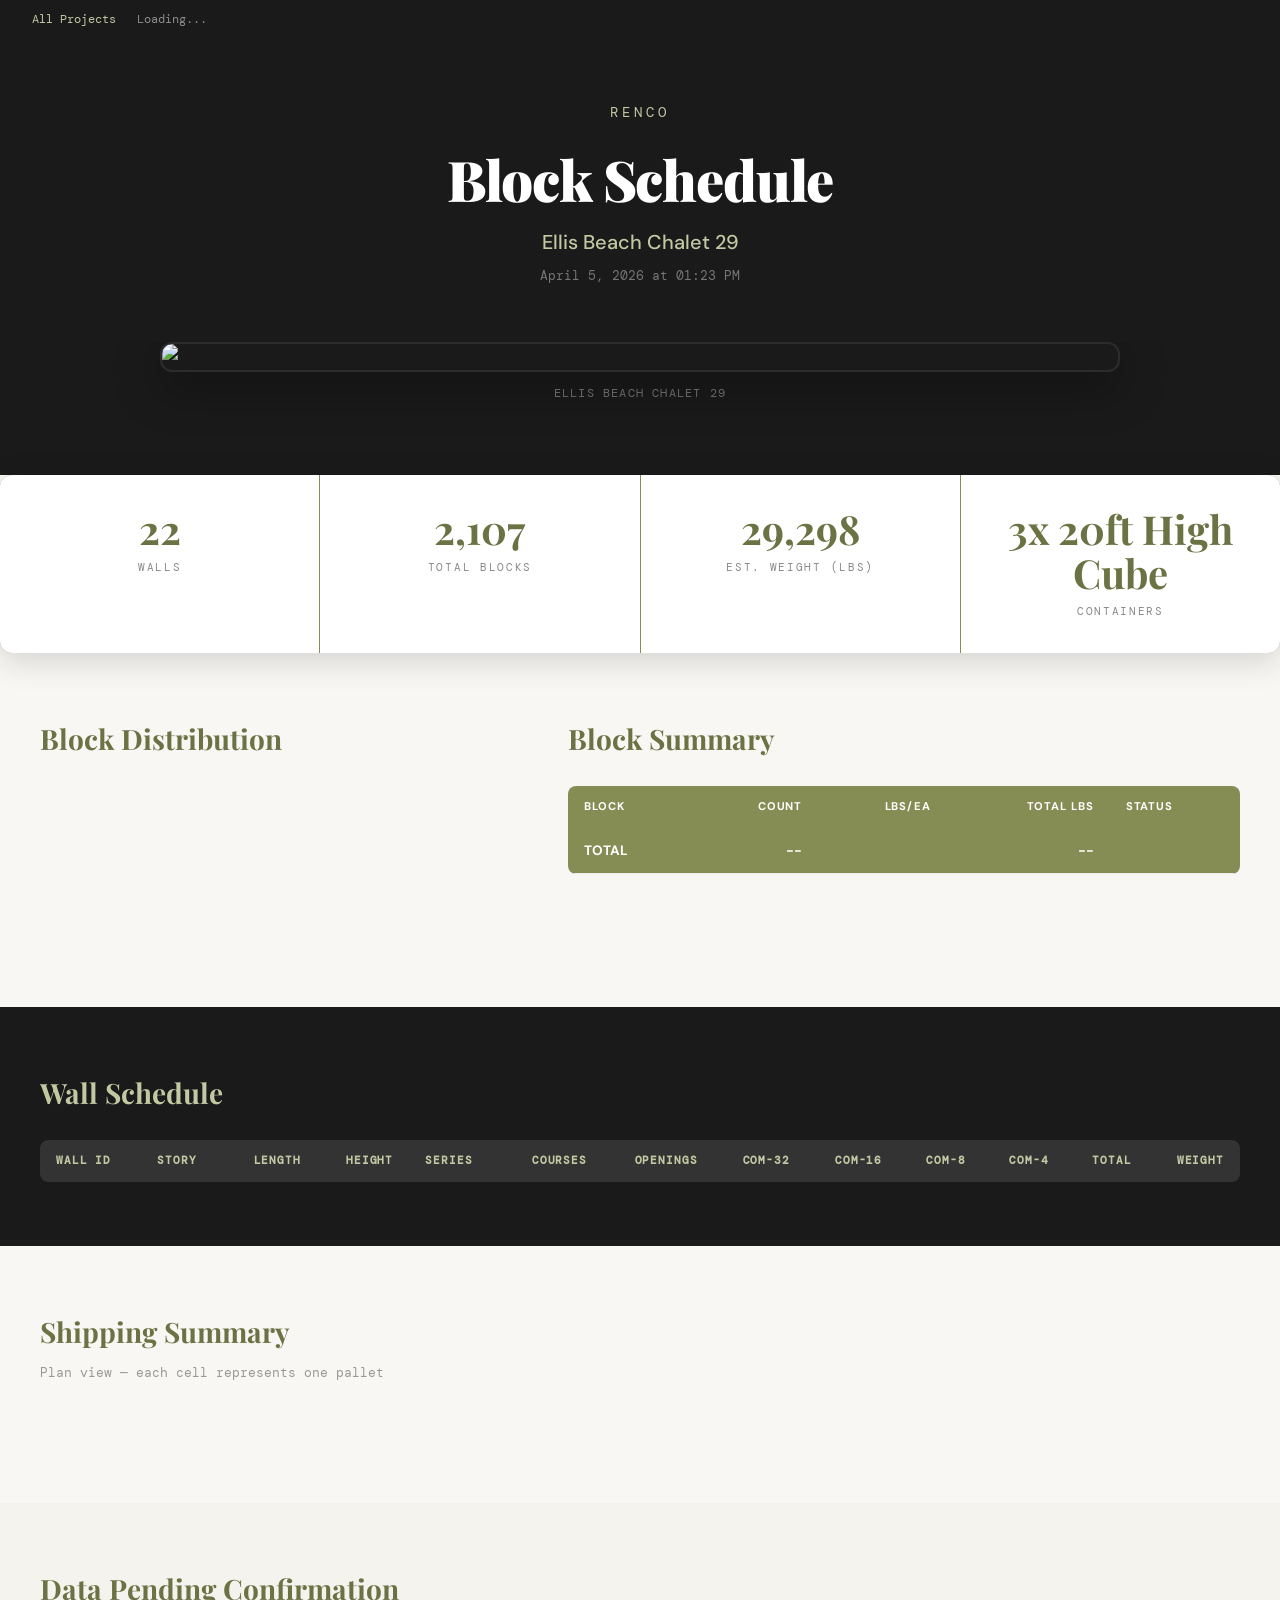
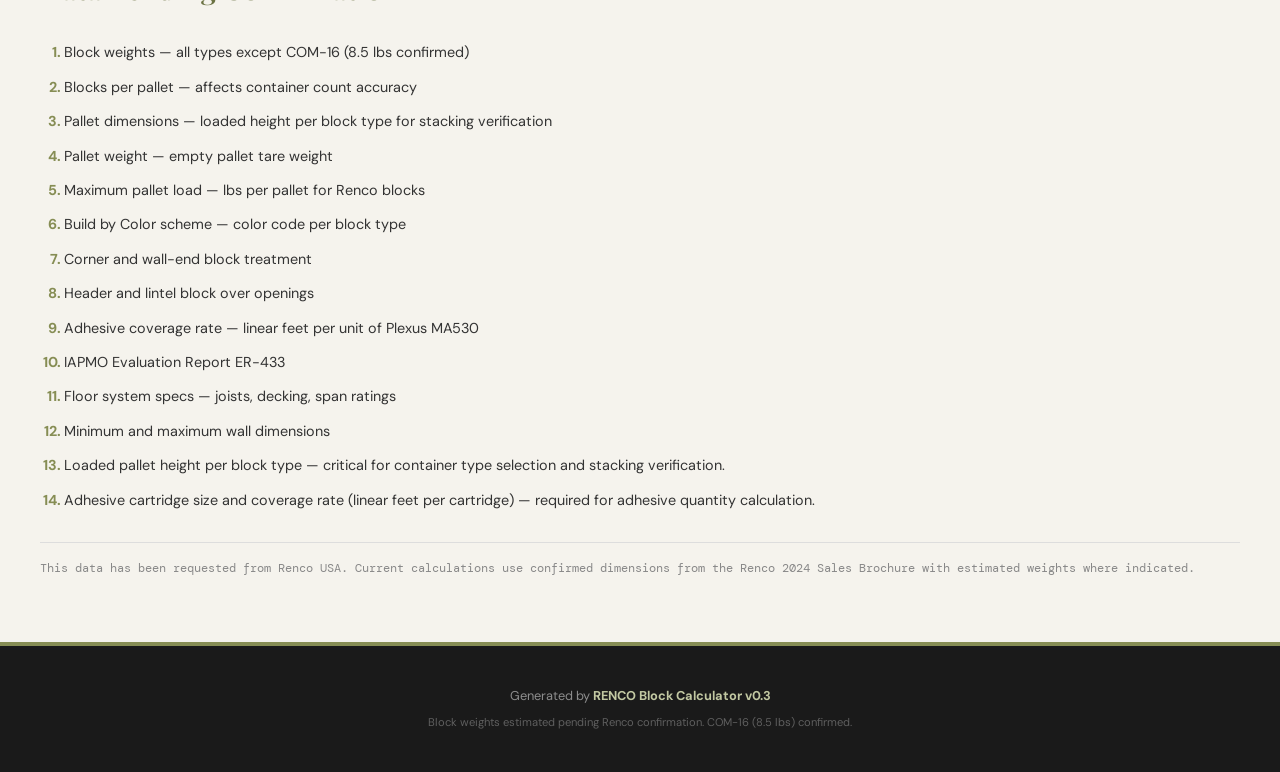
==== ellis-beach-chalet-29/index.html @ e10a2096 "Update Ellis Beach Chalet 29" ====
<!DOCTYPE html>
<html lang="en">
<head>
  <meta charset="UTF-8">
  <meta name="viewport" content="width=device-width, initial-scale=1.0">
  <title>RENCO Block Schedule</title>
  <link rel="preconnect" href="https://fonts.googleapis.com">
  <link rel="preconnect" href="https://fonts.gstatic.com" crossorigin>
  <link href="https://fonts.googleapis.com/css2?family=DM+Mono:wght@400;500&family=DM+Sans:wght@400;500;700&family=Playfair+Display:wght@400;700;900&display=swap" rel="stylesheet">
  <link rel="stylesheet" href="../style.css">
</head>
<body>

  <nav class="breadcrumb"><a href="../">All Projects</a> &rsaquo; <span id="bc-name">Loading...</span></nav>

  <header class="hero">
    <div class="hero-inner">
      <div class="hero-brand"><span class="brand-renco">RENCO</span></div>
      <h1 class="hero-title">Block Schedule</h1>
      <p class="hero-project" id="project-name">Loading...</p>
      <p class="hero-date" id="run-date"></p>
    </div>
  </header>

  <section class="preview">
    <div class="preview-inner">
      <img src="assets/model.png" alt="Project Preview" class="preview-img">
      <p class="preview-caption" id="preview-caption"></p>
    </div>
  </section>

  <section class="kpi-strip">
    <div class="kpi-card"><div class="kpi-value" id="kpi-walls">--</div><div class="kpi-label">Walls</div></div>
    <div class="kpi-card"><div class="kpi-value" id="kpi-blocks">--</div><div class="kpi-label">Total Blocks</div></div>
    <div class="kpi-card"><div class="kpi-value" id="kpi-weight">--</div><div class="kpi-label">Est. Weight (lbs)</div></div>
    <div class="kpi-card"><div class="kpi-value" id="kpi-containers">--</div><div class="kpi-label">Containers</div></div>
  </section>

  <section class="section">
    <div class="section-inner two-col">
      <div class="chart-wrap">
        <h2 class="section-title">Block Distribution</h2>
        <div class="chart-container"><canvas id="block-chart"></canvas></div>
      </div>
      <div class="block-table-wrap">
        <h2 class="section-title">Block Summary</h2>
        <table class="data-table" id="block-table">
          <thead><tr><th>Block</th><th class="num">Count</th><th class="num">lbs/ea</th><th class="num">Total lbs</th><th>Status</th></tr></thead>
          <tbody></tbody>
          <tfoot><tr><td><strong>TOTAL</strong></td><td class="num" id="block-total-count">--</td><td class="num"></td><td class="num" id="block-total-weight">--</td><td></td></tr></tfoot>
        </table>
      </div>
    </div>
  </section>

  <section class="section section-dark">
    <div class="section-inner">
      <h2 class="section-title">Wall Schedule</h2>
      <div class="table-scroll">
        <table class="data-table wall-table" id="wall-table">
          <thead><tr><th>Wall ID</th><th>Story</th><th class="num">Length</th><th class="num">Height</th><th>Series</th><th class="num">Courses</th><th class="num">Openings</th><th class="num">COM-32</th><th class="num">COM-16</th><th class="num">COM-8</th><th class="num">COM-4</th><th class="num">Total</th><th class="num">Weight</th></tr></thead>
          <tbody></tbody>
        </table>
      </div>
    </div>
  </section>

  <section class="section">
    <div class="section-inner">
      <h2 class="section-title">Shipping Summary</h2>
      <p class="shipping-recommendation" id="shipping-rec"></p>
      <p class="section-subtitle">Plan view — each cell represents one pallet</p>
      <div class="shipping-grid" id="shipping-grid"></div>
      <div class="consumables-section" id="consumables"></div>
    </div>
  </section>

  <section class="section section-dark" id="warnings-section" style="display:none">
    <div class="section-inner">
      <h2 class="section-title">Warnings</h2>
      <ul class="warning-list" id="warning-list"></ul>
    </div>
  </section>

  <section class="section section-pending">
    <div class="section-inner">
      <h2 class="section-title">Data Pending Confirmation</h2>
      <ol class="pending-list">
        <li>Block weights — all types except COM-16 (8.5 lbs confirmed)</li>
        <li>Blocks per pallet — affects container count accuracy</li>
        <li>Pallet dimensions — loaded height per block type for stacking verification</li>
        <li>Pallet weight — empty pallet tare weight</li>
        <li>Maximum pallet load — lbs per pallet for Renco blocks</li>
        <li>Build by Color scheme — color code per block type</li>
        <li>Corner and wall-end block treatment</li>
        <li>Header and lintel block over openings</li>
        <li>Adhesive coverage rate — linear feet per unit of Plexus MA530</li>
        <li>IAPMO Evaluation Report ER-433</li>
        <li>Floor system specs — joists, decking, span ratings</li>
        <li>Minimum and maximum wall dimensions</li>
        <li>Loaded pallet height per block type — critical for container type selection and stacking verification.</li>
        <li>Adhesive cartridge size and coverage rate (linear feet per cartridge) — required for adhesive quantity calculation.</li>
      </ol>
      <p class="pending-note">This data has been requested from Renco USA. Current calculations use confirmed dimensions from the Renco 2024 Sales Brochure with estimated weights where indicated.</p>
    </div>
  </section>

  <footer class="footer">
    <div class="footer-inner">
      <p>Generated by <strong>RENCO Block Calculator v0.3</strong></p>
      <p class="footer-note">Block weights estimated pending Renco confirmation. COM-16 (8.5 lbs) confirmed.</p>
    </div>
  </footer>

  <script src="https://cdn.jsdelivr.net/npm/chart.js@4.4.7/dist/chart.umd.min.js"></script>
  <script src="app.js"></script>
</body>
</html>
---- style.css ----
/* ============================================================
   RENCO Block Schedule — EID / BIM6x Demo Page
   Fonts: Playfair Display, DM Sans, DM Mono
   Colors: #868D54 olive, #C2C8A2 sage, #1a1a1a dark
   ============================================================ */

*, *::before, *::after { box-sizing: border-box; margin: 0; padding: 0; }
html, body { overflow-x: hidden; width: 100%; }

:root {
  --olive:    #868D54;
  --olive-d:  #6b7243;
  --sage:     #C2C8A2;
  --sage-lt:  #e8ebda;
  --dark:     #1a1a1a;
  --dark-2:   #2a2a2a;
  --dark-3:   #333;
  --light:    #f8f7f4;
  --white:    #ffffff;
  --red:      #c0392b;
  --red-bg:   #fce4e4;
  --mono:     'DM Mono', monospace;
  --sans:     'DM Sans', sans-serif;
  --serif:    'Playfair Display', Georgia, serif;
}

html { font-size: 16px; scroll-behavior: smooth; }
body {
  font-family: var(--sans);
  color: var(--dark);
  background: var(--light);
  line-height: 1.6;
  -webkit-font-smoothing: antialiased;
}

/* === Hero === */
.hero {
  background: var(--dark);
  color: var(--white);
  padding: 4rem 2rem 3.5rem;
  text-align: center;
  position: relative;
  overflow: hidden;
}
/* no divider line — hero flows into preview */
.hero-inner { max-width: 900px; margin: 0 auto; }
.hero-brand {
  font-family: var(--mono);
  font-size: 0.85rem;
  letter-spacing: 0.3em;
  text-transform: uppercase;
  margin-bottom: 1.5rem;
  color: var(--sage);
}
.brand-sep { margin: 0 0.5rem; opacity: 0.4; }
.hero-title {
  font-family: var(--serif);
  font-weight: 900;
  font-size: 3.5rem;
  line-height: 1.1;
  letter-spacing: -0.02em;
  margin-bottom: 1rem;
}
.hero-project {
  font-size: 1.25rem;
  font-weight: 500;
  color: var(--sage);
}
.hero-date {
  font-family: var(--mono);
  font-size: 0.8rem;
  color: rgba(255,255,255,0.4);
  margin-top: 0.5rem;
}

/* === Project Preview === */
.preview {
  background: var(--dark);
  padding: 0 2rem 3rem;
  text-align: center;
}
.preview-inner {
  max-width: 960px;
  margin: 0 auto;
}
.preview-img {
  width: 100%;
  max-width: 1024px;
  max-height: 576px;
  object-fit: cover;
  border-radius: 12px;
  box-shadow: 0 12px 48px rgba(0,0,0,0.4);
  border: 2px solid rgba(255,255,255,0.08);
  display: block;
  margin: 0 auto;
}
.preview-caption {
  font-family: var(--mono);
  font-size: 0.75rem;
  letter-spacing: 0.1em;
  text-transform: uppercase;
  color: rgba(255,255,255,0.35);
  margin-top: 0.75rem;
  padding-bottom: 1.5rem;
}

/* === KPI Strip === */
.kpi-strip {
  display: grid;
  grid-template-columns: repeat(4, 1fr);
  gap: 1px;
  background: var(--olive);
  max-width: 100%;
  margin: 0 auto;
  position: relative;
  z-index: 10;
  border-radius: 12px;
  overflow: hidden;
  box-shadow: 0 8px 32px rgba(0,0,0,0.15);
}
.kpi-card {
  background: var(--white);
  padding: 2rem 1.5rem;
  text-align: center;
}
.kpi-value {
  font-family: var(--serif);
  font-weight: 700;
  font-size: 2.5rem;
  color: var(--olive-d);
  line-height: 1.1;
}
.kpi-label {
  font-family: var(--mono);
  font-size: 0.7rem;
  text-transform: uppercase;
  letter-spacing: 0.15em;
  color: #888;
  margin-top: 0.5rem;
}

/* === Sections === */
.section { padding: 4rem 2rem; }
.section-dark { background: var(--dark); color: var(--white); }
.section-dark .section-title { color: var(--sage); }
.section-dark .data-table { background: var(--dark-2); }
.section-dark .data-table th { background: var(--dark-3); color: var(--sage); }
.section-dark .data-table td { color: #ddd; border-color: #444; }
.section-dark .data-table tbody tr:nth-child(even) td { background: rgba(255,255,255,0.03); }
.section-dark .data-table tbody tr:hover td { background: rgba(134,141,84,0.15); }

.section-inner { max-width: 1200px; margin: 0 auto; overflow: hidden; }
.section-title {
  font-family: var(--serif);
  font-weight: 700;
  font-size: 1.75rem;
  margin-bottom: 1.5rem;
  color: var(--olive-d);
}
.shipping-recommendation {
  font-family: var(--sans);
  font-size: 1rem;
  font-weight: 700;
  color: var(--olive-d);
  margin-bottom: 0.5rem;
}
.section-subtitle {
  font-family: var(--mono);
  font-size: 0.8rem;
  color: #999;
  margin-top: -1rem;
  margin-bottom: 1.5rem;
}

/* === Two-col layout === */
.two-col {
  display: grid;
  grid-template-columns: 1fr 1.4fr;
  gap: 3rem;
  align-items: start;
}
@media (max-width: 900px) {
  .two-col { grid-template-columns: 1fr; gap: 2rem; }
  .kpi-strip { grid-template-columns: repeat(2, 1fr); }
  .hero { padding: 2.5rem 1rem 2rem; }
  .hero-title { font-size: 2.2rem; }
  .section { padding: 2rem 1rem; }
  .section-inner { max-width: 100%; }
  .section-title { font-size: 1.4rem; }
  .kpi-value { font-size: 1.8rem; }
  .kpi-card { padding: 1.2rem 1rem; }
  .chart-container { max-width: 220px; }
  .block-table-wrap { width: 100%; }
  .shipping-grid { grid-template-columns: 1fr; }
  .preview { padding: 0 1rem 2rem; }
}
@media (max-width: 480px) {
  .hero-title { font-size: 1.6rem; }
  .hero-project { font-size: 1rem; }
  .kpi-strip { grid-template-columns: repeat(2, 1fr); }
  .kpi-value { font-size: 1.4rem; }
  .kpi-label { font-size: 0.55rem; }
  .kpi-card { padding: 1rem 0.5rem; }
  .chart-container { max-width: 180px; }
  .data-table { font-size: 0.72rem; }
  .data-table th, .data-table td { padding: 0.35rem 0.4rem; }
  .wall-table { font-size: 0.6rem; }
  .section { padding: 1.5rem 0.75rem; }
  .pallet-grid { grid-template-columns: repeat(6, 1fr); }
}

/* === Chart === */
.chart-wrap { min-width: 0; overflow: hidden; }
.chart-container {
  position: relative;
  max-width: 320px;
  margin: 0 auto;
}

/* === Tables === */
.data-table {
  width: 100%;
  border-collapse: collapse;
  font-size: 0.85rem;
  background: var(--white);
  border-radius: 8px;
  overflow: hidden;
}
.data-table th {
  background: var(--olive);
  color: var(--white);
  font-weight: 700;
  text-transform: uppercase;
  font-size: 0.7rem;
  letter-spacing: 0.08em;
  padding: 0.75rem 1rem;
  text-align: left;
  white-space: nowrap;
}
.data-table th.num, .data-table td.num { text-align: right; }
.data-table td {
  padding: 0.6rem 1rem;
  border-bottom: 1px solid #eee;
  white-space: nowrap;
}
.data-table tbody tr:nth-child(even) td { background: var(--sage-lt); }
.data-table tbody tr:hover td { background: rgba(134,141,84,0.12); }
.data-table tfoot td {
  background: var(--olive);
  color: var(--white);
  font-weight: 700;
  padding: 0.75rem 1rem;
}

.table-scroll { overflow-x: auto; border-radius: 8px; -webkit-overflow-scrolling: touch; }
.block-table-wrap { min-width: 0; overflow-x: auto; -webkit-overflow-scrolling: touch; }

/* Wall table specifics */
.wall-table { font-family: var(--mono); font-size: 0.78rem; }
.wall-table td:first-child { font-weight: 700; }
.wall-id-flagged {
  background: var(--red-bg) !important;
  color: var(--red);
  font-weight: 700;
}

/* Status badges */
.badge {
  display: inline-block;
  padding: 0.15rem 0.5rem;
  border-radius: 4px;
  font-size: 0.7rem;
  font-weight: 700;
  text-transform: uppercase;
  letter-spacing: 0.05em;
}
.badge-confirmed { background: var(--olive); color: var(--white); }
.badge-estimated { background: var(--sage); color: var(--olive-d); }

/* === Shipping Grid === */
.shipping-grid {
  display: grid;
  grid-template-columns: repeat(auto-fill, minmax(320px, 1fr));
  gap: 1.5rem;
}
.shipping-card {
  background: var(--white);
  border: 2px solid var(--sage);
  border-radius: 12px;
  padding: 1.5rem;
  position: relative;
  overflow-x: auto;
  max-width: 100%;
}
.shipping-card::before {
  content: '';
  position: absolute;
  top: 0; left: 0; right: 0;
  height: 4px;
  background: var(--olive);
}
.shipping-card h3 {
  font-family: var(--serif);
  font-size: 1.2rem;
  color: var(--olive-d);
  margin-bottom: 0.75rem;
}
.container-spec {
  font-family: var(--mono);
  font-size: 0.68rem;
  color: var(--olive-d);
  line-height: 1.4;
  margin-bottom: 0.5rem;
}
.shipping-card .stat {
  font-family: var(--mono);
  font-size: 0.8rem;
  color: #666;
  margin-bottom: 0.3rem;
}
.shipping-card .stat strong { color: var(--dark); }

/* Layer labels and stack height */
.layer-label {
  font-family: var(--mono);
  font-size: 0.7rem;
  color: var(--olive-d);
  font-weight: 700;
  margin-top: 0.75rem;
  margin-bottom: 0.25rem;
}
.layer-gap { height: 0.5rem; }
.stack-height {
  font-family: var(--mono);
  font-size: 0.65rem;
  margin-top: 0.75rem;
  padding: 0.4rem 0.6rem;
  border-radius: 4px;
  line-height: 1.4;
}
.height-ok { color: var(--olive-d); background: var(--sage-lt); }
.height-warning { color: #c0392b; background: #fce4e4; font-weight: 700; }

/* Pallet mini-grid */
.pallet-grid {
  display: grid;
  grid-template-columns: repeat(11, 1fr);
  gap: 2px;
  margin-top: 0.25rem;
}
.pallet-cell {
  aspect-ratio: 1.2;
  border-radius: 3px;
  display: flex;
  align-items: center;
  justify-content: center;
  font-family: var(--mono);
  font-size: 0.55rem;
  font-weight: 700;
  color: var(--white);
  text-align: center;
  line-height: 1.2;
}
.pallet-com { background: var(--olive); }
.pallet-res { background: var(--sage); color: var(--olive-d); }
.pallet-empty { background: #ddd; color: #999; }

/* === Warnings === */
.warning-list { list-style: none; }
.warning-list li {
  padding: 0.75rem 1rem;
  margin-bottom: 0.5rem;
  background: rgba(192,57,43,0.1);
  border-left: 4px solid var(--red);
  border-radius: 0 6px 6px 0;
  font-size: 0.85rem;
  color: #ffcccc;
}
.warning-list li strong { color: var(--white); }

/* === Data Pending === */
.section-pending {
  background: #f5f3ed;
}
.section-pending .section-title {
  color: var(--olive-d);
}
.pending-list {
  padding-left: 1.5rem;
  margin-bottom: 1.5rem;
}
.pending-list li {
  font-family: var(--sans);
  font-size: 0.9rem;
  color: var(--dark-3);
  padding: 0.4rem 0;
  line-height: 1.5;
}
.pending-list li::marker {
  color: var(--olive);
  font-weight: 700;
}
.pending-note {
  font-family: var(--mono);
  font-size: 0.75rem;
  color: #888;
  line-height: 1.6;
  border-top: 1px solid #ddd;
  padding-top: 1rem;
}

/* === Footer === */
.footer {
  background: var(--dark);
  color: rgba(255,255,255,0.5);
  padding: 2.5rem 2rem;
  text-align: center;
  font-size: 0.8rem;
  border-top: 4px solid var(--olive);
}
.footer strong { color: var(--sage); }
.footer-note { margin-top: 0.5rem; font-size: 0.7rem; opacity: 0.6; }

/* === Consumables === */
.consumables-section { margin-top: 2rem; }
.consumables-title {
  font-family: var(--serif);
  font-size: 1.2rem;
  font-weight: 700;
  color: var(--olive-d);
  margin-bottom: 1rem;
}
.consumables-grid {
  display: grid;
  grid-template-columns: repeat(auto-fill, minmax(200px, 1fr));
  gap: 1rem;
}
.consumable-item {
  background: var(--sage-lt);
  border-radius: 8px;
  padding: 1rem;
  text-align: center;
}
.consumable-value {
  font-family: var(--serif);
  font-size: 2rem;
  font-weight: 700;
  color: var(--olive-d);
}
.consumable-label {
  font-family: var(--mono);
  font-size: 0.7rem;
  text-transform: uppercase;
  letter-spacing: 0.1em;
  color: #666;
  margin-top: 0.25rem;
}
.consumable-detail {
  font-family: var(--mono);
  font-size: 0.65rem;
  color: #999;
  margin-top: 0.25rem;
}

/* === Breadcrumb === */
.breadcrumb {
  background: var(--dark);
  padding: 0.6rem 2rem;
  font-family: var(--mono);
  font-size: 0.75rem;
}
.breadcrumb a { color: var(--sage); text-decoration: none; }
.breadcrumb a:hover { text-decoration: underline; }
.breadcrumb span { color: rgba(255,255,255,0.5); }

/* === Project Cards === */
.project-grid {
  display: grid;
  grid-template-columns: repeat(auto-fill, minmax(300px, 1fr));
  gap: 1.5rem;
}
.project-card {
  background: var(--white);
  border: 2px solid var(--sage);
  border-radius: 12px;
  overflow: hidden;
  text-decoration: none;
  color: var(--dark);
  transition: transform 0.2s, box-shadow 0.2s;
}
.project-card:hover {
  transform: translateY(-4px);
  box-shadow: 0 8px 24px rgba(0,0,0,0.12);
}
.project-card-img {
  height: 180px;
  background-size: cover;
  background-position: center;
  background-color: var(--sage-lt);
}
.project-card-body { padding: 1.25rem; }
.project-card-title {
  font-family: var(--serif);
  font-size: 1.2rem;
  font-weight: 700;
  color: var(--olive-d);
  margin-bottom: 0.5rem;
}
.project-card-stats {
  font-family: var(--mono);
  font-size: 0.75rem;
  color: #666;
  display: flex;
  gap: 1.5rem;
  margin-bottom: 0.5rem;
}
.project-card-date {
  font-family: var(--mono);
  font-size: 0.65rem;
  color: #999;
}
.loading-msg {
  font-family: var(--mono);
  color: #999;
  font-size: 0.85rem;
}

/* === Animations === */
@keyframes fadeUp {
  from { opacity: 0; transform: translateY(20px); }
  to   { opacity: 1; transform: translateY(0); }
}
.kpi-card, .section-inner, .shipping-card {
  animation: fadeUp 0.6s ease-out both;
}
.kpi-card:nth-child(2) { animation-delay: 0.1s; }
.kpi-card:nth-child(3) { animation-delay: 0.2s; }
.kpi-card:nth-child(4) { animation-delay: 0.3s; }
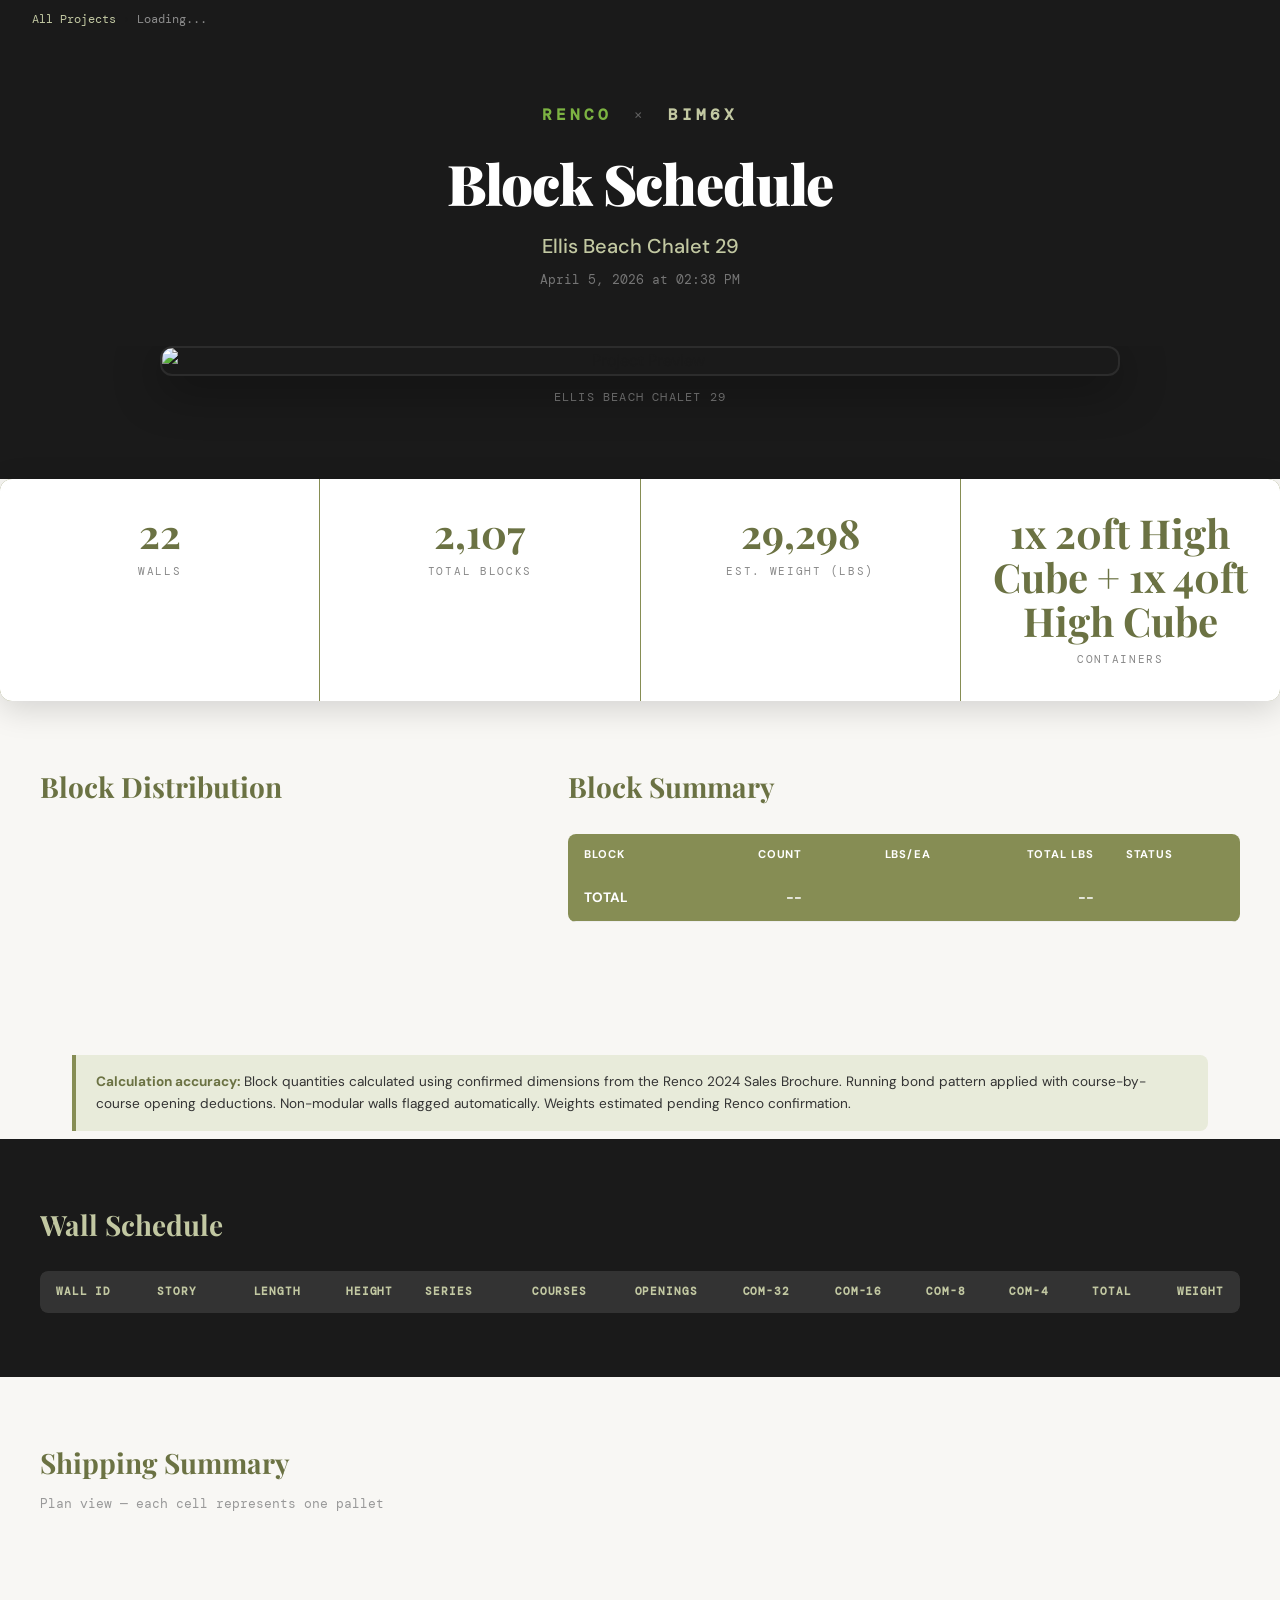
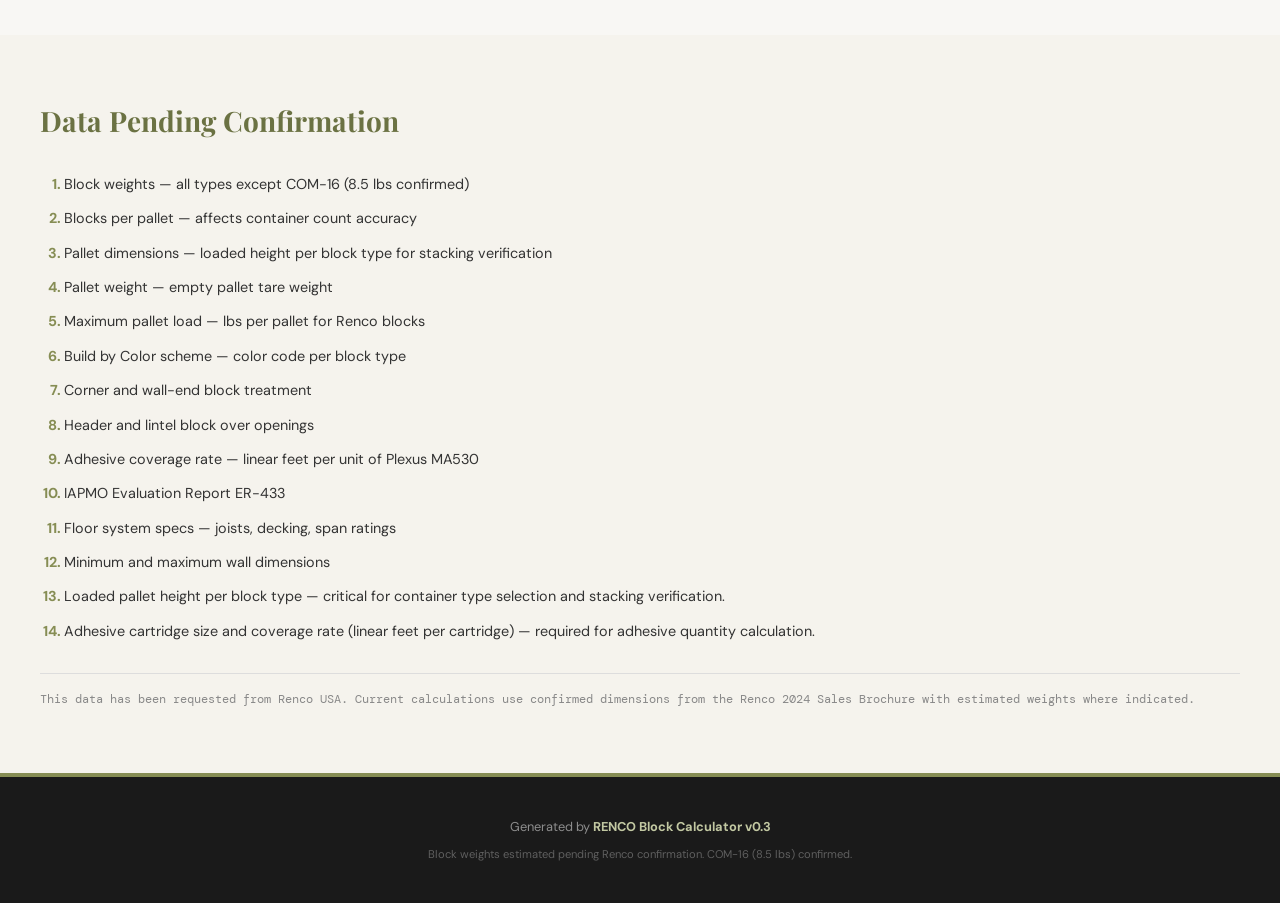
==== commit 7d5ceaf1: "Update Ellis Beach Chalet 29" ====
--- a/ellis-beach-chalet-29/index.html
+++ b/ellis-beach-chalet-29/index.html
@@ -15,7 +15,11 @@
 
   <header class="hero">
     <div class="hero-inner">
-      <div class="hero-brand"><span class="brand-renco">RENCO</span></div>
+      <div class="hero-brand">
+        <span class="brand-renco">RENCO</span>
+        <span class="brand-sep">&times;</span>
+        <span class="brand-bim6x">BIM6x</span>
+      </div>
       <h1 class="hero-title">Block Schedule</h1>
       <p class="hero-project" id="project-name">Loading...</p>
       <p class="hero-date" id="run-date"></p>
@@ -52,6 +56,12 @@
       </div>
     </div>
   </section>
+
+  <div class="accuracy-callout">
+    <div class="accuracy-inner">
+      <strong>Calculation accuracy:</strong> Block quantities calculated using confirmed dimensions from the Renco 2024 Sales Brochure. Running bond pattern applied with course-by-course opening deductions. Non-modular walls flagged automatically. Weights estimated pending Renco confirmation.
+    </div>
+  </div>
 
   <section class="section section-dark">
     <div class="section-inner">
--- a/style.css
+++ b/style.css
@@ -52,7 +52,17 @@
   margin-bottom: 1.5rem;
   color: var(--sage);
 }
-.brand-sep { margin: 0 0.5rem; opacity: 0.4; }
+.brand-renco {
+  color: #7CB342;
+  font-weight: 700;
+  font-size: 1rem;
+}
+.brand-sep { margin: 0 0.6rem; opacity: 0.3; color: #fff; }
+.brand-bim6x {
+  color: var(--sage);
+  font-weight: 700;
+  font-size: 1rem;
+}
 .hero-title {
   font-family: var(--serif);
   font-weight: 900;
@@ -164,6 +174,20 @@
   color: var(--olive-d);
   margin-bottom: 0.5rem;
 }
+.shipping-alternatives {
+  margin-top: 0.5rem;
+  display: flex;
+  flex-wrap: wrap;
+  gap: 0.5rem;
+}
+.alt-option {
+  font-family: var(--mono);
+  font-size: 0.7rem;
+  color: #888;
+  padding: 0.2rem 0.6rem;
+  background: var(--sage-lt);
+  border-radius: 4px;
+}
 .section-subtitle {
   font-family: var(--mono);
   font-size: 0.8rem;
@@ -185,7 +209,7 @@
   .hero { padding: 2.5rem 1rem 2rem; }
   .hero-title { font-size: 2.2rem; }
   .section { padding: 2rem 1rem; }
-  .section-inner { max-width: 100%; }
+  .section-inner { max-width: 100%; overflow-x: hidden; }
   .section-title { font-size: 1.4rem; }
   .kpi-value { font-size: 1.8rem; }
   .kpi-card { padding: 1.2rem 1rem; }
@@ -193,20 +217,42 @@
   .block-table-wrap { width: 100%; }
   .shipping-grid { grid-template-columns: 1fr; }
   .preview { padding: 0 1rem 2rem; }
+  .preview-img { max-width: 100%; }
+  .project-grid { grid-template-columns: 1fr; }
+  .accuracy-callout { padding: 0 1rem; }
+  .consumables-grid { grid-template-columns: repeat(2, 1fr); }
+  .breadcrumb { padding: 0.5rem 1rem; }
+  .pending-list { padding-left: 1.2rem; }
+  .shipping-alternatives { flex-direction: column; }
 }
 @media (max-width: 480px) {
   .hero-title { font-size: 1.6rem; }
-  .hero-project { font-size: 1rem; }
-  .kpi-strip { grid-template-columns: repeat(2, 1fr); }
-  .kpi-value { font-size: 1.4rem; }
-  .kpi-label { font-size: 0.55rem; }
-  .kpi-card { padding: 1rem 0.5rem; }
-  .chart-container { max-width: 180px; }
-  .data-table { font-size: 0.72rem; }
-  .data-table th, .data-table td { padding: 0.35rem 0.4rem; }
+  .hero-project { font-size: 0.95rem; }
+  .hero-brand { font-size: 0.75rem; }
+  .brand-renco, .brand-bim6x { font-size: 0.85rem; }
+  .kpi-strip { grid-template-columns: repeat(2, 1fr); gap: 1px; }
+  .kpi-value { font-size: 1.3rem; }
+  .kpi-label { font-size: 0.5rem; letter-spacing: 0.08em; }
+  .kpi-card { padding: 0.8rem 0.4rem; }
+  .chart-container { max-width: 200px; }
+  .data-table { font-size: 0.7rem; }
+  .data-table th, .data-table td { padding: 0.3rem 0.35rem; }
   .wall-table { font-size: 0.6rem; }
   .section { padding: 1.5rem 0.75rem; }
+  .section-title { font-size: 1.2rem; }
   .pallet-grid { grid-template-columns: repeat(6, 1fr); }
+  .pallet-cell { font-size: 0.45rem; }
+  .shipping-card { padding: 1rem; }
+  .container-spec { font-size: 0.55rem; }
+  .stack-height { font-size: 0.55rem; }
+  .accuracy-inner { font-size: 0.78rem; padding: 0.75rem 1rem; }
+  .consumable-value { font-size: 1.5rem; }
+  .consumable-label { font-size: 0.6rem; }
+  .pending-list li { font-size: 0.8rem; }
+  .footer { padding: 1.5rem 1rem; }
+  .project-card-img { height: 140px; }
+  .project-card-body { padding: 1rem; }
+  .project-card-title { font-size: 1rem; }
 }
 
 /* === Chart === */
@@ -421,6 +467,27 @@
 .footer strong { color: var(--sage); }
 .footer-note { margin-top: 0.5rem; font-size: 0.7rem; opacity: 0.6; }
 
+/* === Accuracy Callout === */
+.accuracy-callout {
+  padding: 0 2rem;
+  max-width: 1200px;
+  margin: 0 auto;
+}
+.accuracy-inner {
+  border-left: 4px solid var(--olive);
+  background: var(--sage-lt);
+  padding: 1rem 1.25rem;
+  font-family: var(--sans);
+  font-size: 0.85rem;
+  line-height: 1.6;
+  color: var(--dark-3);
+  border-radius: 0 8px 8px 0;
+  margin-bottom: 0.5rem;
+}
+.accuracy-inner strong {
+  color: var(--olive-d);
+}
+
 /* === Consumables === */
 .consumables-section { margin-top: 2rem; }
 .consumables-title {
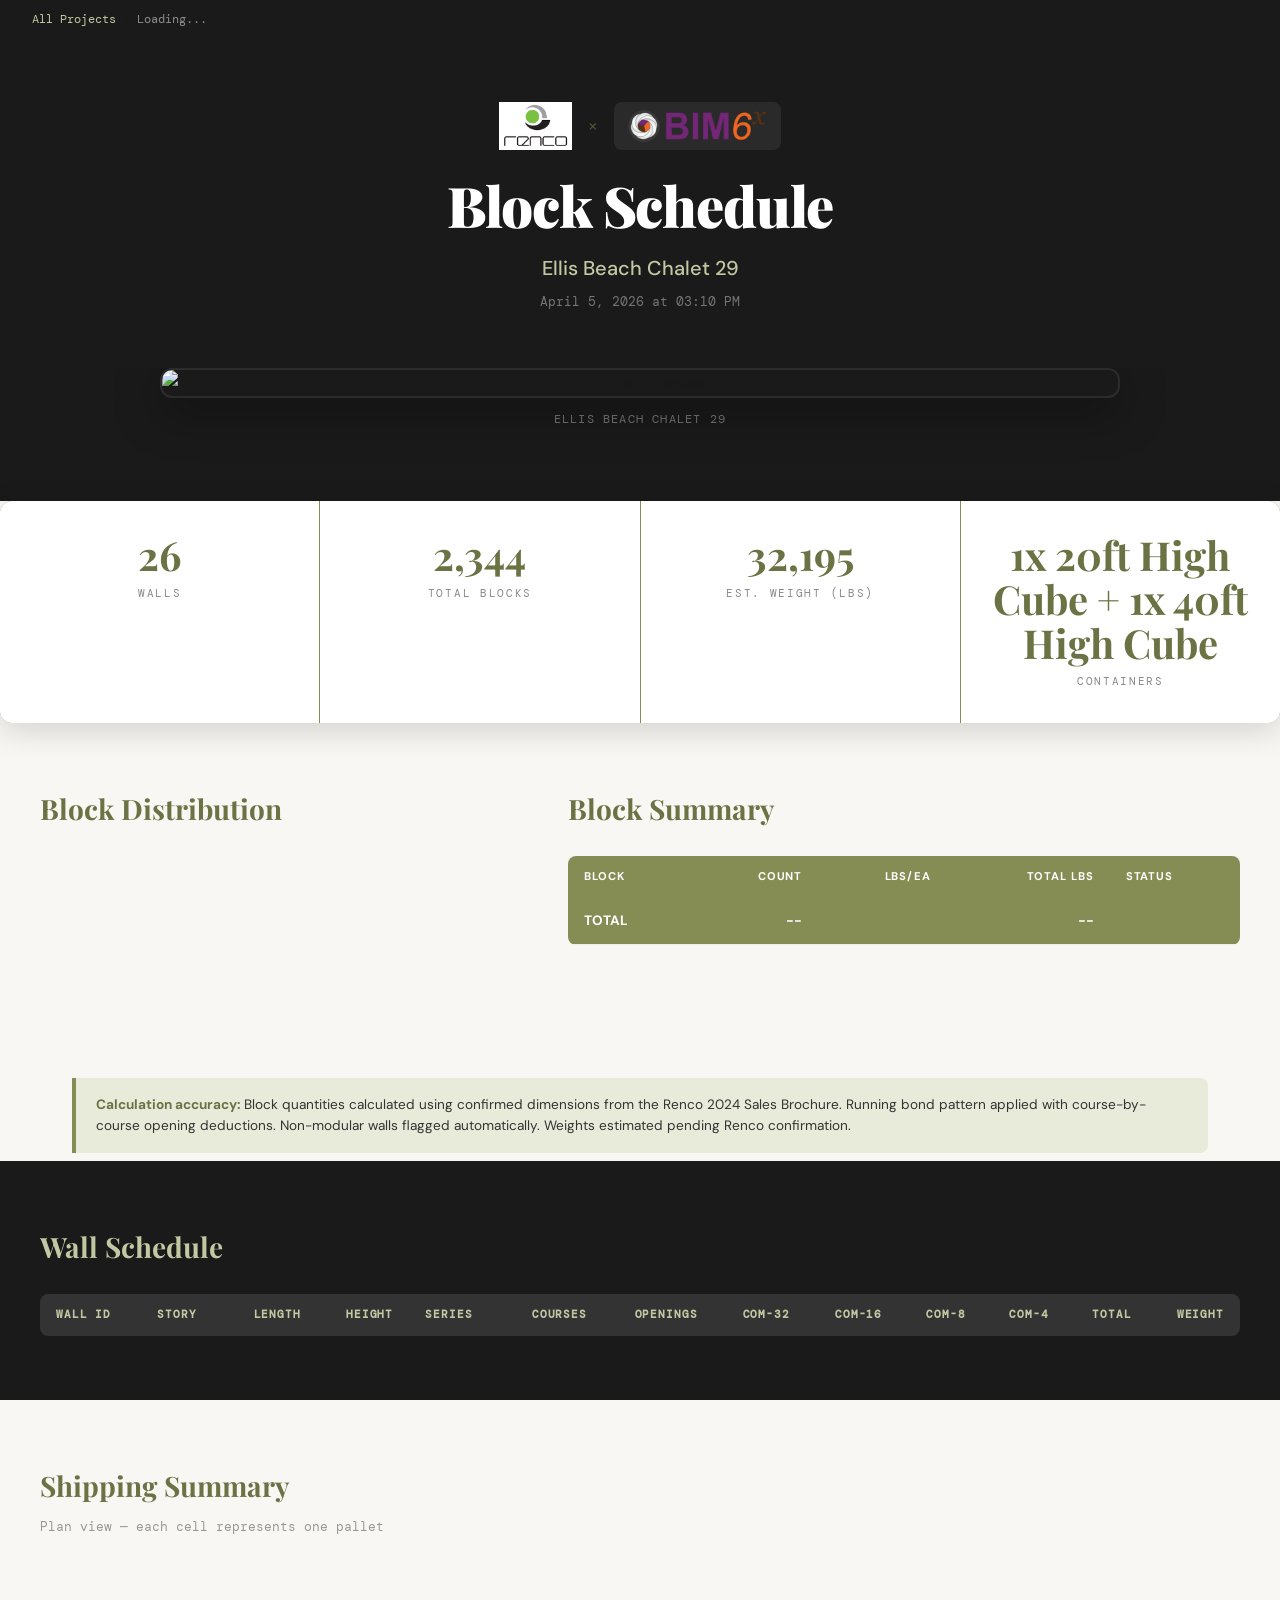
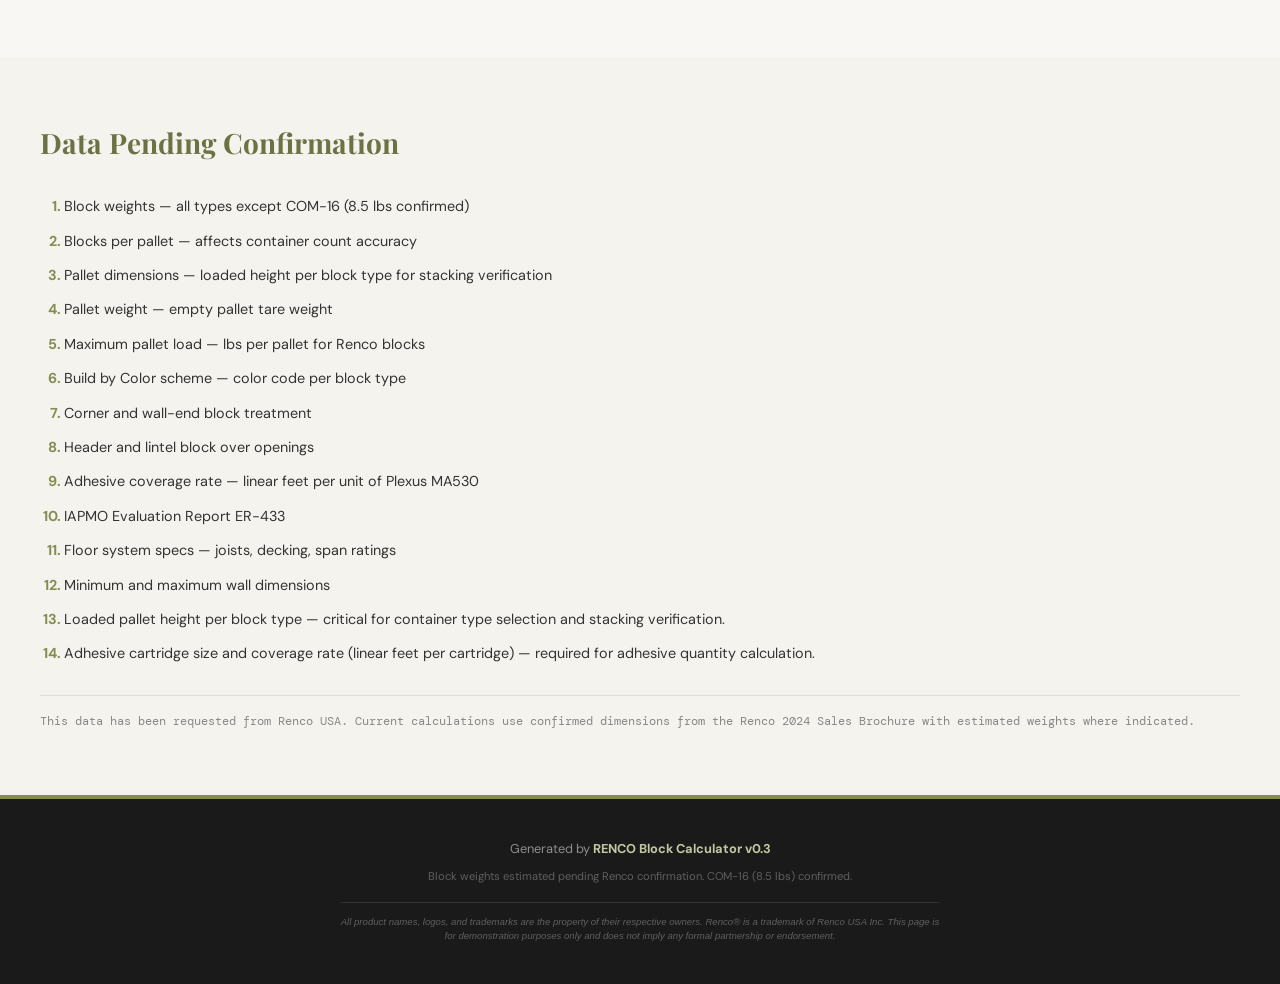
==== commit 77598f17: "Update Ellis Beach Chalet 29" ====
--- a/ellis-beach-chalet-29/index.html
+++ b/ellis-beach-chalet-29/index.html
@@ -15,10 +15,10 @@
 
   <header class="hero">
     <div class="hero-inner">
-      <div class="hero-brand">
-        <span class="brand-renco">RENCO</span>
-        <span class="brand-sep">&times;</span>
-        <span class="brand-bim6x">BIM6x</span>
+      <div class="hero-logos">
+        <img src="assets/Renco_Logo.png" alt="Renco" class="logo-renco">
+        <span class="logo-sep">&times;</span>
+        <span class="logo-bim6x-pill"><img src="assets/BIM6x_Logo.png" alt="BIM6x" class="logo-bim6x"></span>
       </div>
       <h1 class="hero-title">Block Schedule</h1>
       <p class="hero-project" id="project-name">Loading...</p>
@@ -119,6 +119,7 @@
     <div class="footer-inner">
       <p>Generated by <strong>RENCO Block Calculator v0.3</strong></p>
       <p class="footer-note">Block weights estimated pending Renco confirmation. COM-16 (8.5 lbs) confirmed.</p>
+      <p class="footer-disclaimer">All product names, logos, and trademarks are the property of their respective owners. Renco&reg; is a trademark of Renco USA Inc. This page is for demonstration purposes only and does not imply any formal partnership or endorsement.</p>
     </div>
   </footer>
 
--- a/style.css
+++ b/style.css
@@ -63,6 +63,39 @@
   font-weight: 700;
   font-size: 1rem;
 }
+
+/* Image logos */
+.hero-logos {
+  display: flex;
+  align-items: center;
+  justify-content: center;
+  gap: 0;
+  margin-bottom: 1.5rem;
+}
+.logo-renco {
+  height: 48px;
+  width: auto;
+  object-fit: contain;
+}
+.logo-sep {
+  font-family: var(--mono);
+  font-size: 1rem;
+  color: var(--olive);
+  opacity: 0.5;
+  margin: 0 1rem;
+}
+.logo-bim6x-pill {
+  display: inline-flex;
+  align-items: center;
+  background: var(--dark-2);
+  border-radius: 8px;
+  padding: 6px 12px;
+}
+.logo-bim6x {
+  height: 36px;
+  width: auto;
+  object-fit: contain;
+}
 .hero-title {
   font-family: var(--serif);
   font-weight: 900;
@@ -208,6 +241,9 @@
   .kpi-strip { grid-template-columns: repeat(2, 1fr); }
   .hero { padding: 2.5rem 1rem 2rem; }
   .hero-title { font-size: 2.2rem; }
+  .logo-renco { height: 36px; }
+  .logo-bim6x { height: 28px; }
+  .logo-sep { margin: 0 0.6rem; font-size: 0.8rem; }
   .section { padding: 2rem 1rem; }
   .section-inner { max-width: 100%; overflow-x: hidden; }
   .section-title { font-size: 1.4rem; }
@@ -229,6 +265,10 @@
   .hero-title { font-size: 1.6rem; }
   .hero-project { font-size: 0.95rem; }
   .hero-brand { font-size: 0.75rem; }
+  .logo-renco { height: 28px; }
+  .logo-bim6x { height: 22px; }
+  .logo-bim6x-pill { padding: 4px 8px; border-radius: 6px; }
+  .logo-sep { margin: 0 0.4rem; font-size: 0.7rem; }
   .brand-renco, .brand-bim6x { font-size: 0.85rem; }
   .kpi-strip { grid-template-columns: repeat(2, 1fr); gap: 1px; }
   .kpi-value { font-size: 1.3rem; }
@@ -466,6 +506,18 @@
 }
 .footer strong { color: var(--sage); }
 .footer-note { margin-top: 0.5rem; font-size: 0.7rem; opacity: 0.6; }
+.footer-disclaimer {
+  margin-top: 1rem;
+  padding-top: 0.75rem;
+  border-top: 1px solid rgba(255,255,255,0.1);
+  font-size: 0.6rem;
+  font-style: italic;
+  color: rgba(255,255,255,0.3);
+  max-width: 600px;
+  margin-left: auto;
+  margin-right: auto;
+  line-height: 1.5;
+}
 
 /* === Accuracy Callout === */
 .accuracy-callout {
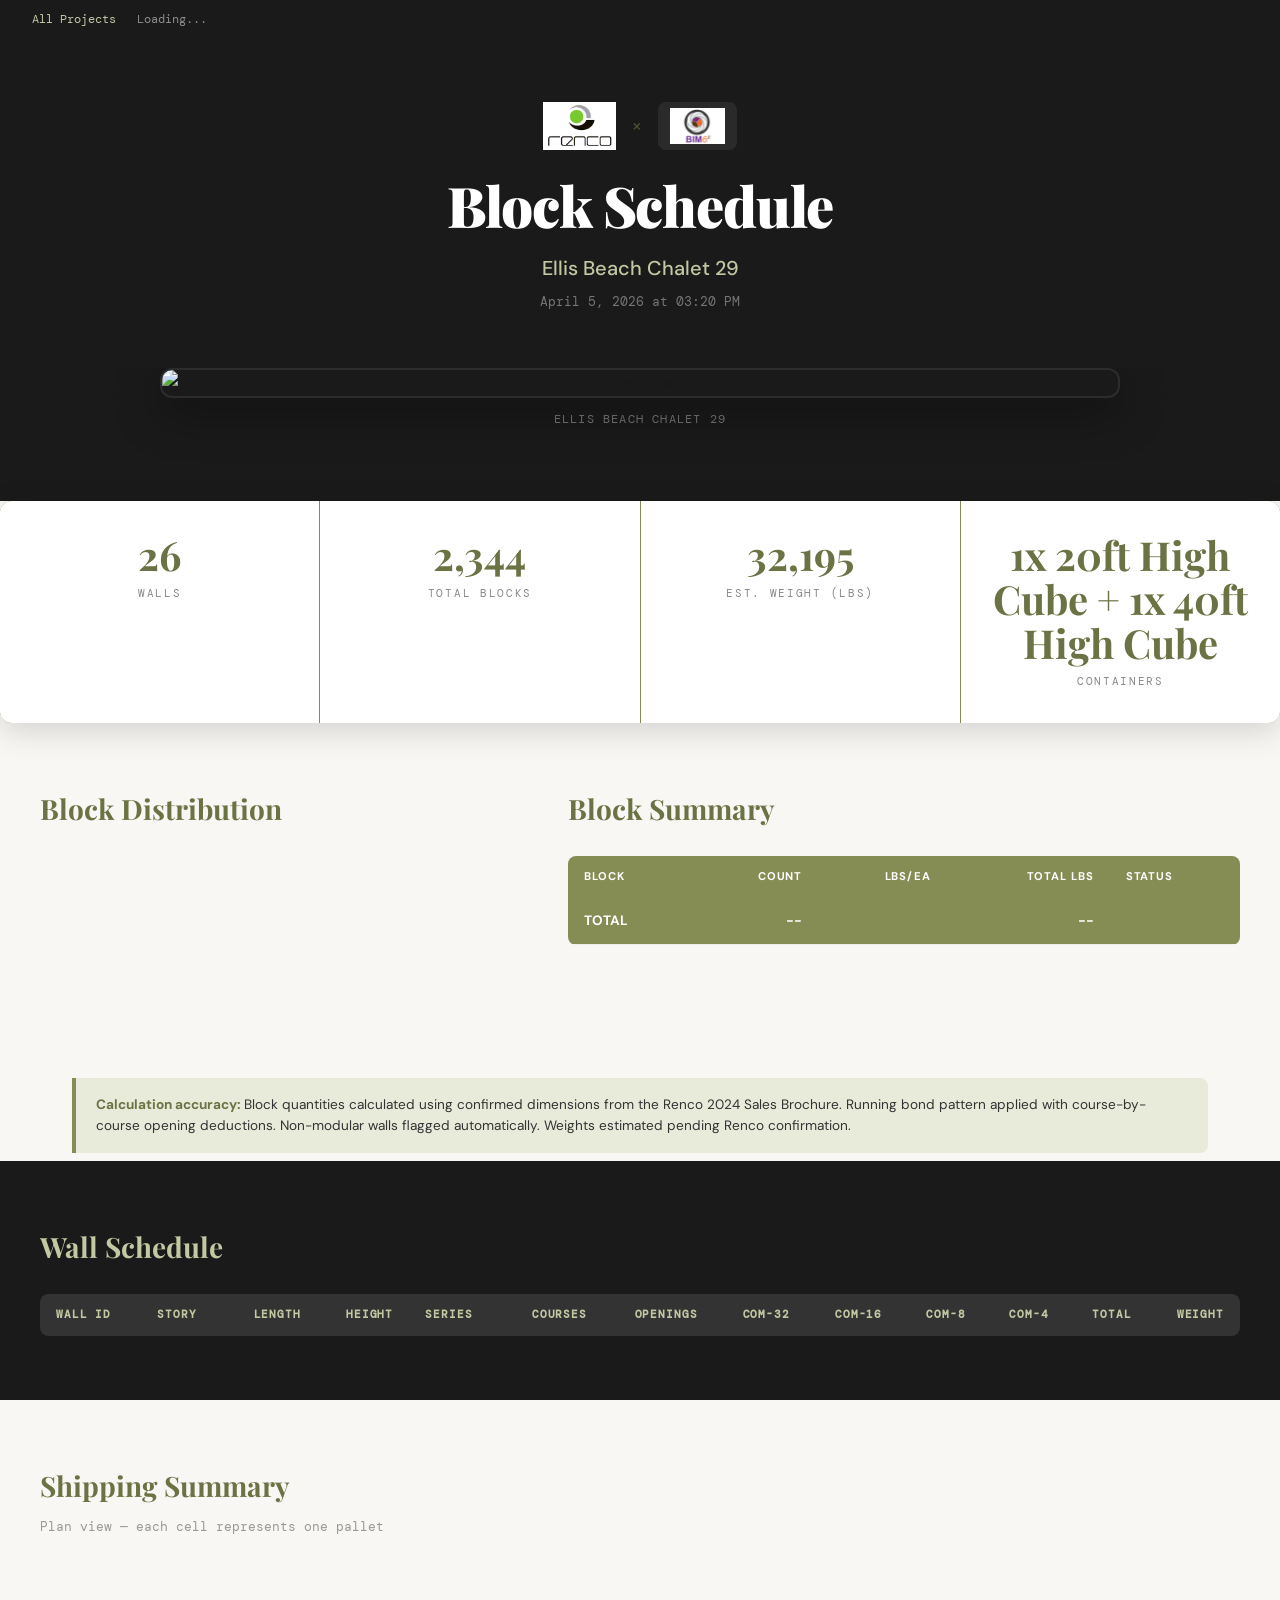
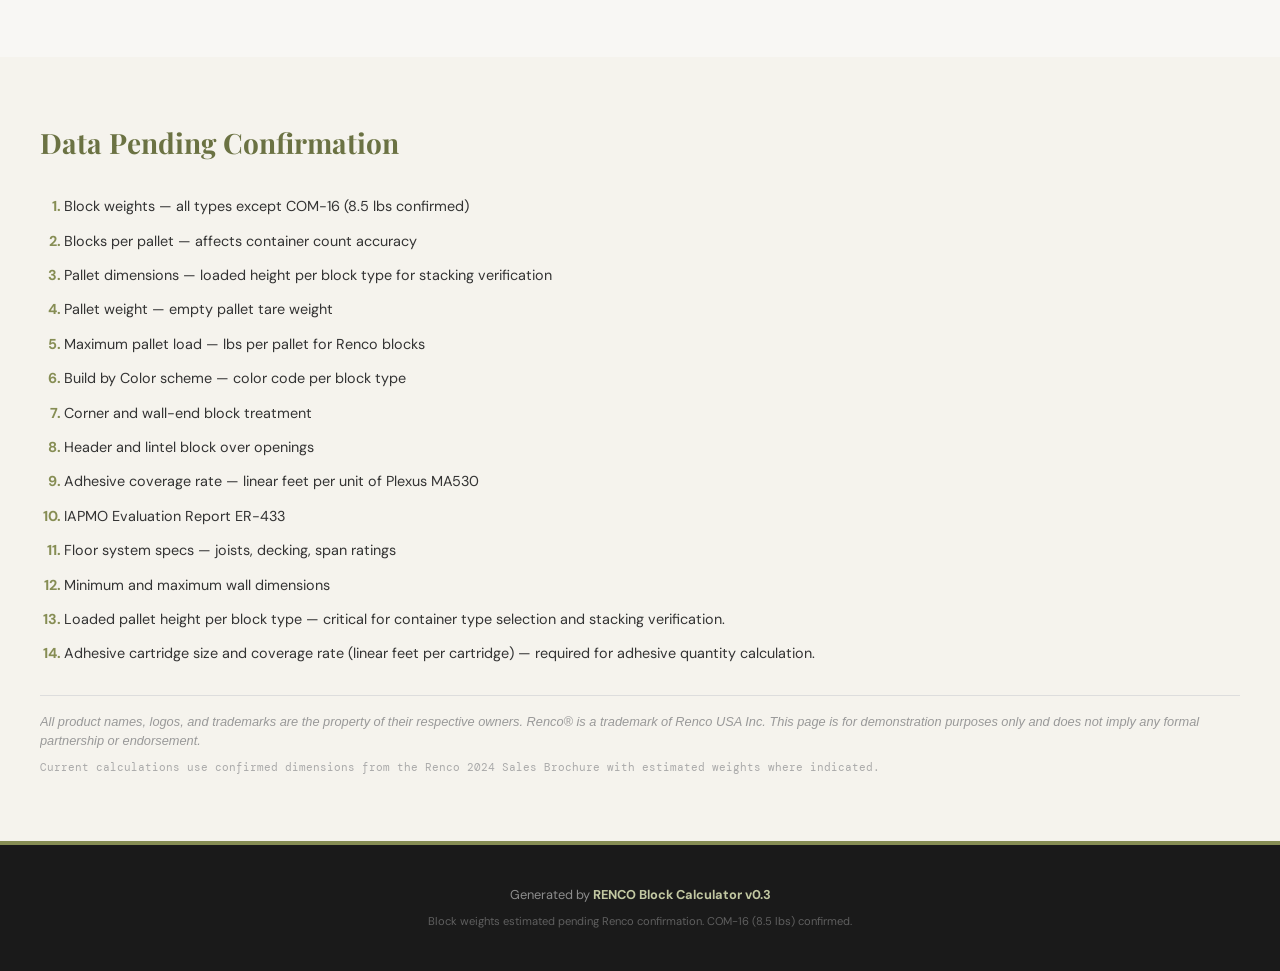
==== commit b24f765f: "Update Ellis Beach Chalet 29" ====
--- a/ellis-beach-chalet-29/index.html
+++ b/ellis-beach-chalet-29/index.html
@@ -111,7 +111,8 @@
         <li>Loaded pallet height per block type — critical for container type selection and stacking verification.</li>
         <li>Adhesive cartridge size and coverage rate (linear feet per cartridge) — required for adhesive quantity calculation.</li>
       </ol>
-      <p class="pending-note">This data has been requested from Renco USA. Current calculations use confirmed dimensions from the Renco 2024 Sales Brochure with estimated weights where indicated.</p>
+      <p class="pending-disclaimer">All product names, logos, and trademarks are the property of their respective owners. Renco&reg; is a trademark of Renco USA Inc. This page is for demonstration purposes only and does not imply any formal partnership or endorsement.</p>
+      <p class="pending-note">Current calculations use confirmed dimensions from the Renco 2024 Sales Brochure with estimated weights where indicated.</p>
     </div>
   </section>
 
@@ -119,7 +120,6 @@
     <div class="footer-inner">
       <p>Generated by <strong>RENCO Block Calculator v0.3</strong></p>
       <p class="footer-note">Block weights estimated pending Renco confirmation. COM-16 (8.5 lbs) confirmed.</p>
-      <p class="footer-disclaimer">All product names, logos, and trademarks are the property of their respective owners. Renco&reg; is a trademark of Renco USA Inc. This page is for demonstration purposes only and does not imply any formal partnership or endorsement.</p>
     </div>
   </footer>
 
--- a/style.css
+++ b/style.css
@@ -486,13 +486,21 @@
   color: var(--olive);
   font-weight: 700;
 }
-.pending-note {
-  font-family: var(--mono);
-  font-size: 0.75rem;
-  color: #888;
-  line-height: 1.6;
+.pending-disclaimer {
+  font-size: 0.8rem;
+  font-style: italic;
+  color: #999;
+  line-height: 1.5;
   border-top: 1px solid #ddd;
   padding-top: 1rem;
+  margin-top: 1.5rem;
+}
+.pending-note {
+  font-family: var(--mono);
+  font-size: 0.7rem;
+  color: #aaa;
+  line-height: 1.6;
+  margin-top: 0.5rem;
 }
 
 /* === Footer === */
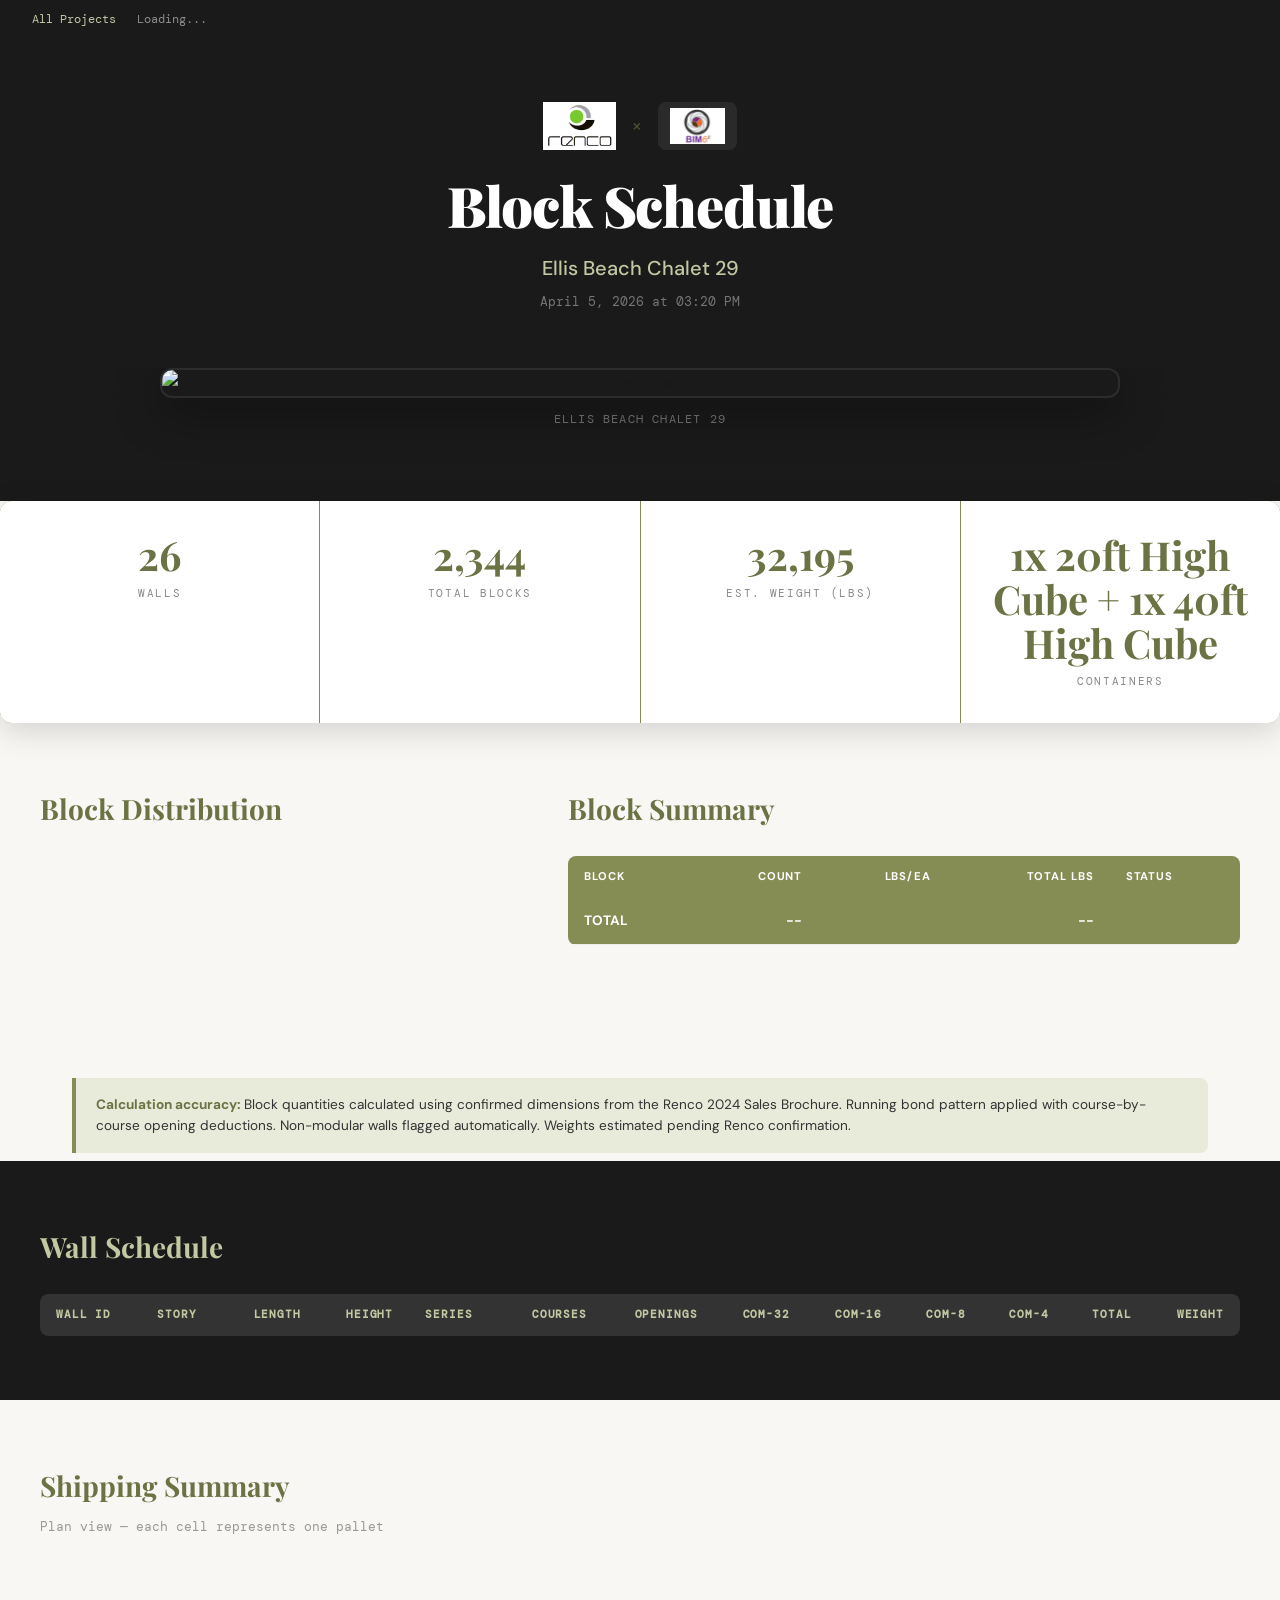
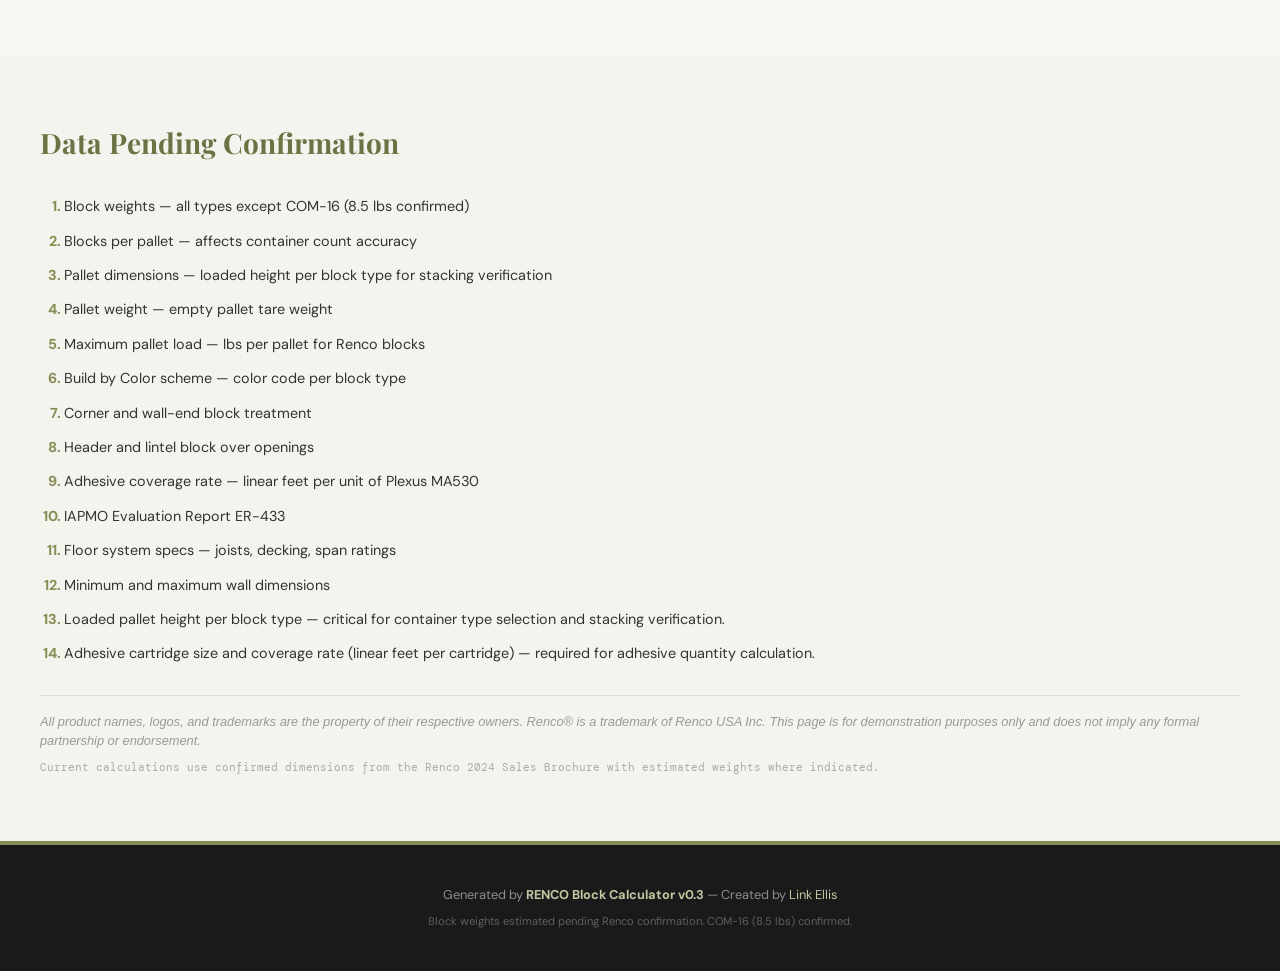
==== commit 49e79465: "Add Link Ellis credit with LinkedIn link to footer" ====
--- a/ellis-beach-chalet-29/index.html
+++ b/ellis-beach-chalet-29/index.html
@@ -118,7 +118,7 @@
 
   <footer class="footer">
     <div class="footer-inner">
-      <p>Generated by <strong>RENCO Block Calculator v0.3</strong></p>
+      <p>Generated by <strong>RENCO Block Calculator v0.3</strong> &mdash; Created by <a href="https://www.linkedin.com/in/archilinkellis/" target="_blank" rel="noopener" class="footer-link">Link Ellis</a></p>
       <p class="footer-note">Block weights estimated pending Renco confirmation. COM-16 (8.5 lbs) confirmed.</p>
     </div>
   </footer>
--- a/style.css
+++ b/style.css
@@ -513,6 +513,8 @@
   border-top: 4px solid var(--olive);
 }
 .footer strong { color: var(--sage); }
+.footer-link { color: var(--sage); text-decoration: none; }
+.footer-link:hover { text-decoration: underline; }
 .footer-note { margin-top: 0.5rem; font-size: 0.7rem; opacity: 0.6; }
 .footer-disclaimer {
   margin-top: 1rem;
